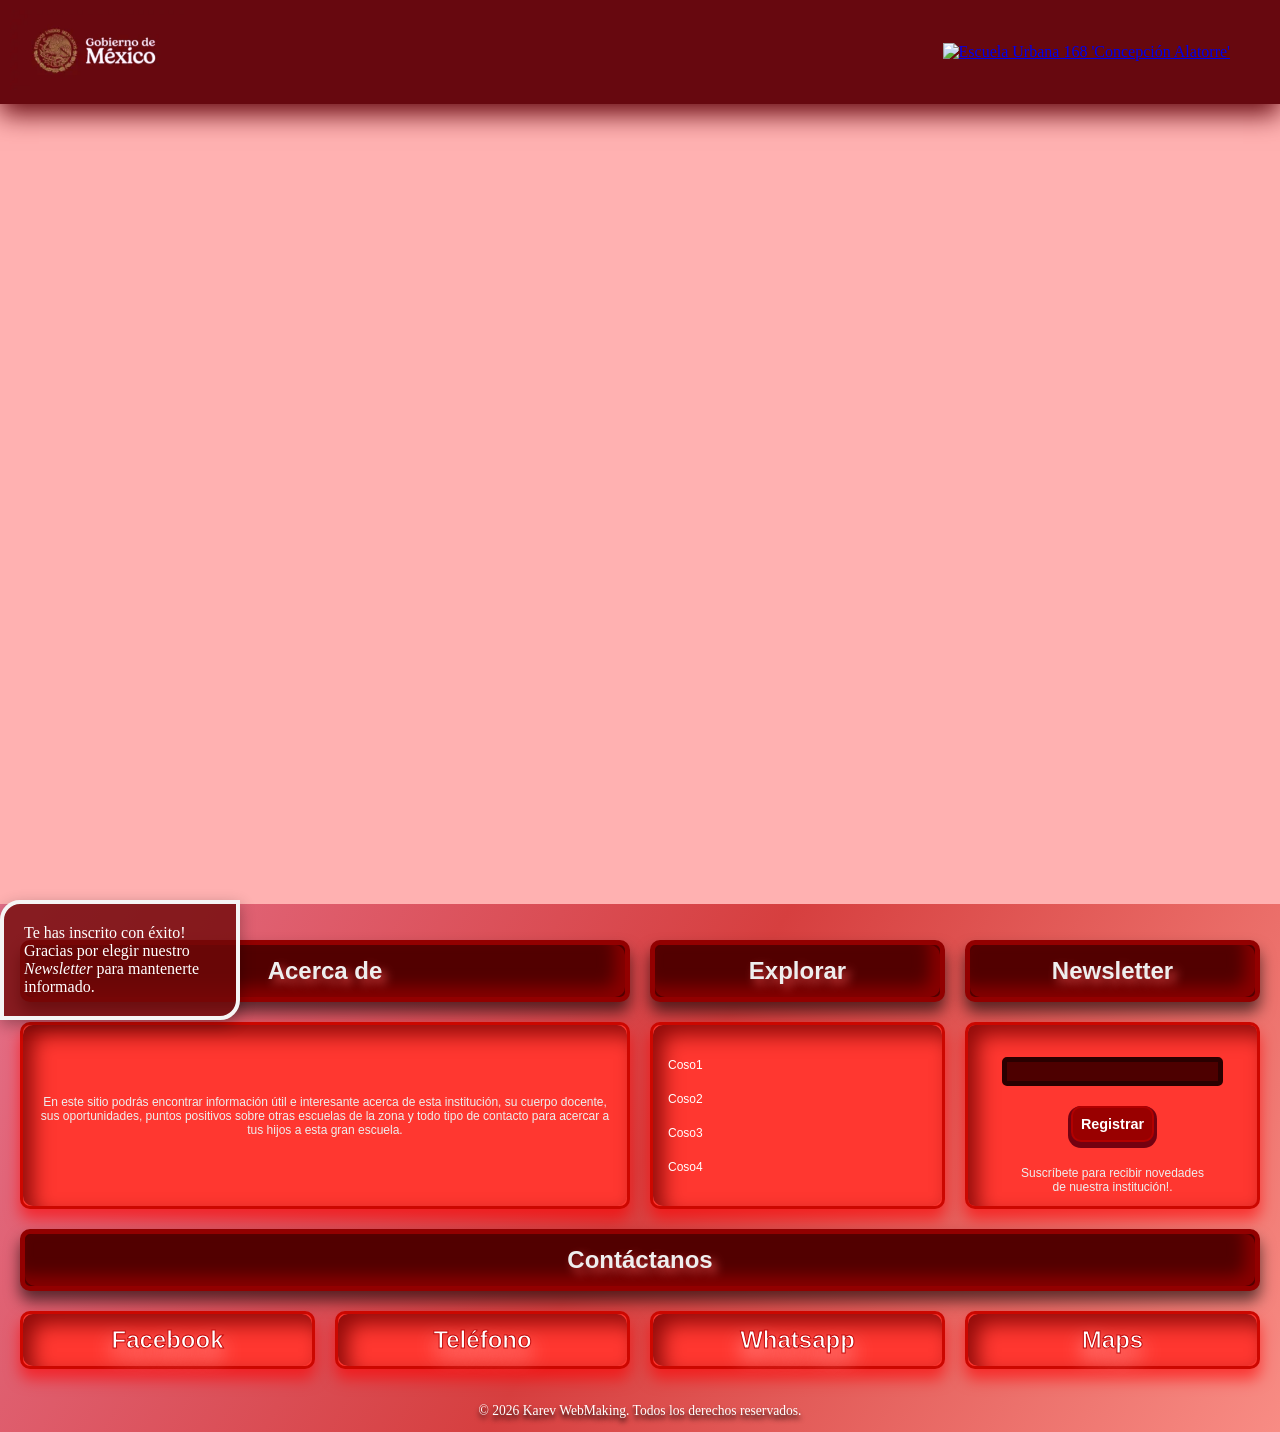
==== docentes.html @ 751da1e0 "Primeros pasos en Scripts, bugfixes y nueva pestaña: Docentes." ====
<!DOCTYPE html>
<html lang="es">
<head>
    <meta charset="UTF-8">
    <meta name="viewport" content="width=device-width, initial-scale=1.0">
    <title>Docentes</title>
    <meta name="stylecode" content="B10">
    <meta name="scriptcode" content="B10">

    <link crossorigin="anonymous" media="all" rel="stylesheet" href="./assets/styles/styles-9FDA4357EC.css">
    <link crossorigin="anonymous" media="all" rel="stylesheet" href="./assets/styles/styles-666F6F746572.css">
    <link rel="stylesheet" href="./assets/styles/styles-B10.css">
    <script crossorigin="anonymous" type="module" src="./assets/scripts/utility/verifyEmail.js"></script>
</head>
<body>
    <div id="main">
        <div id="header">
            <div id="header_container">
                <a href="https://www.gob.mx">
                    <img src="./assets/gob_logo.png" alt="Gobierno de México" id="gob_logo">
                </a>
                <a href="https://urbana-168.github.io/Plataforma-Urbana/">
                    <img src="./assets/school_logo.png" alt="Escuela Urbana 168 'Concepción Alatorre'"
                    id="school_logo">
                </a>
            </div>
        </div>
        <div id="body">

        </div>
        <div id="footer">
            <div id="footer_container">
                <table id="footer_content" title="Información complementaria del sitio">
                    <thead>
                        <tr>
                            <th class="footer_col_title" colspan="2">Acerca de</th>
                            <th class="footer_col_title">Explorar</th>
                            <th class="footer_col_title">Newsletter</th>
                        </tr>
                    </thead>
                    <tbody>
                        <tr>
                            <hr id="alt_footer_linebreak">
                            <td class="footer_col_content" colspan="2">
                                <p>
                                En este sitio podrás encontrar información útil e interesante
                                acerca de esta institución, su cuerpo docente, sus oportunidades,
                                puntos positivos sobre otras escuelas de la zona y todo tipo de
                                contacto para acercar a tus hijos a esta gran escuela.
                                </p>
                            </td>
                            <td class="footer_col_content">
                                <a href="" class="site_link">Coso1</a>
                                <a href="" class="site_link">Coso2</a>
                                <a href="" class="site_link">Coso3</a>
                                <a href="" class="site_link">Coso4</a>
                            </td>
                            <td class="footer_col_content" id="subscription">
                                <input type="email">
                                <button id="submit_email">Registrar</button>
                                <br>Suscríbete para recibir novedades
                                <br>de nuestra institución!.
                            </td>
                        </tr>
                    </tbody>
                    <thead>
                        <tr>
                            <th colspan="4" class="footer_col_title">Contáctanos</th>
                        </tr>
                    </thead>
                    <tbody>
                        <tr class="social_media_row">
                            <td class="footer_col_content">
                                <a href="https://www.facebook.com" class="social_media_refs" id="FB_link">Facebook</a>
                            </td>
                            <td class="footer_col_content">
                                <a href="tel:3336804534" class="social_media_refs" id="phone_link">Teléfono</a>
                            </td>
                            <td class="footer_col_content">
                                <a href="https://wa.me/..." class="social_media_refs" id="wasap_link">Whatsapp</a>
                            </td>
                            <td class="footer_col_content">
                                <a href="https://maps.app.goo.gl/kBNmxpm3B3s782jM6" class="social_media_refs" id="maps_linl">Maps</a>
                            </td>
                        </tr>
                    </tbody>
                </table>
                <footer id="rights_reserved">
                    <p>&copy; 2026 Karev WebMaking. Todos los derechos reservados.</p>
                </footer>
            </div>
            <div id="modal_mail_registrado">
                Te has inscrito con éxito! Gracias por elegir nuestro
                <em>Newsletter</em> para mantenerte informado.
            </div>
        </div>
    </div>
    <script type="module" src="./assets/scripts/scripts-B10.js"></script>
</body>
</html>
---- assets/styles/styles-9FDA4357EC.css ----
:root {
    --header-bg: rgb(103, 8, 15);
}

#header {
    display: flex;
    flex-direction: column;
}

#header_container {
    display: flex;
    flex-direction: row;
    justify-content: space-between;
    align-items: center;
    
    background-color: var(--header-bg);
    box-shadow: var(--header-bg) 0 10px 25px;
}

#gob_logo {
    width: 176px;
    height: 80px;
    max-height: 100%;
    object-fit: cover;
    padding: 10px 5px 10px 10px;
}

#school_logo {
    max-width: 100%;
    width: 136;
    height: 80px;
    object-fit: cover;
    padding: 10px 50px 10px 10px;
}

@media (max-width: 768px), (orientation: portrait) {
    #gob_logo {
        max-width: 100%;
        width: 88px;
        height: 40px;
    }

    #school_logo {
        width: 85;
        height: 50px;
    }
}
---- assets/styles/styles-666F6F746572.css ----
:root {
    --buttons-1: rgb(153, 0, 0);

    --input-bg1: rgb(77, 0, 0);
    --input-bg2: rgb(202,130,130);

    --footer-bg1: rgb(228, 112, 137);
    --footer-bg2: rgb(248, 140, 132);
    --footer-bg3: rgb(214, 63, 63);
    --footer-altbg1: rgb(82, 0, 16);
    --footer-altbg2: rgb(114, 13, 0);
    --footer-alt-deco1: rgb(255, 101, 101);
    --footer-titlebg: rgb(82, 0, 0);
    --footer-contentbg: rgb(255, 55, 48);
    --footer-modalbg: rgba(112, 8, 8, 0.80);

    --hover-scale: 1;
}

    @property --hover-scale {
        syntax: '<number>';
        inherits: false;
        initial-value: 1;
    }

#footer {
    width: 100%;
    margin-top: auto;
}

#footer_container {
    width: 100%;
    overflow-x: auto;
    margin: 0 auto;
    background: linear-gradient(120deg, var(--footer-bg1), var(--footer-bg3), var(--footer-bg2));
}

#footer_content {
    width: 100%;
    border-collapse: sepacrate;
    border-spacing: 20px;
    table-layout: fixed;
}

#alt_footer_linebreak {
    border: none;
}

.footer_col_title, .footer_col_content {
    padding: 12px 15px;
    
    font-family: Arial, Helvetica, sans-serif;
}

.footer_col_title {
    background-color: var(--footer-titlebg);
    color: #eeeeee;
    border: 5px solid #920000;
    border-radius: 10px;
    font-size: 24px;
    text-shadow: rgba(255, 85, 85, 0.8) 5px 5px 10px;
    box-shadow: 
        rgba(0, 0, 0, 0.6) 0 10px 15px,
        rgba(150,0,0,0.8) -10px -10px 16px inset;

    transition: 
        box-shadow 0.5s ease-in;
}

.footer_col_content {
    font-size: 12px;
    background-color: var(--footer-contentbg);
    color: #eeeeee;
    border: 3px solid #cc0700;
    border-radius: 10px;
    box-shadow: 
        rgba(119, 0, 0, 0.8) 10px 10px 20px inset,
        rgba(255, 0, 0, 0.6) 0 10px 15px;
    align-content: center;
    text-align: center;

    transition:
        box-shadow 0.5s ease-in;
}

.site_link {
    display: flex;
    color: white;
    text-decoration: none;
    align-self: center;
    justify-self: center;
    padding: 10px 0;
}

#subscription {
    display: flex;
    flex-direction: column;
    align-items: center;
}

#subscription input {
    margin: 20px 0;
    width: 80%;

    font-size: 15px;
    background-color: var(--input-bg1);
    border-color: rgb(from var(--input-bg1) calc(r - 35) g b);
    border-width: 5px;
    border-style: solid;
    border-radius: 5px;
    color: white;

    transition:
        color 0.2s ease-in-out,
        border-color 0.2s ease-in-out,
        background-color 0.3s ease,
        box-shadow 0.3s ease-in;
}

#subscription input:hover, #subscription input:focus {
    color: black;
    background-color: var(--input-bg2);
    border-color: rgb(from var(--input-bg1) calc(r + 135) calc(g + 80) calc(b + 100));
    box-shadow: rgba(0,0,0,0.6) 0 10px 15px;
}

#submit_email {
    max-width:fit-content;
    transform: scale(var(--hover-scale));
    padding: 8px;
    margin: 0 auto 10px auto;

    font-family: Arial, Helvetica, sans-serif;
    font-weight: 700;
    font-size: 0.9rem;
    color: white;
    background-color: var(--buttons-1);
    border: 2px solid rgb(from var(--buttons-1) calc(r + 25) g b);
    border-radius: 10px;
    box-shadow: rgb(116, 1, 16) 0 3px 0 3px;

    transition:
        --hover-scale 0.3s ease-in,
        box-shadow 0.3s ease-in-out,
        text-shadow 0.4s ease-in;
}

#submit_email:hover {
    --hover-scale: 1.2;

    cursor: pointer;
    box-shadow:
        rgb(116, 1, 16) 0 3px 0 3px,
        rgb(0,0,0,0.6) 0 7px 10px 5px;
    text-shadow: rgba(255, 255, 255, 0.5) 0 3px 10px;
}

#submit_email:active {
    --hover-scale: 0.9;
}

.footer_col_content:hover {
    cursor: default;
    box-shadow:
        rgba(255, 98, 98, 0.8) -10px -10px 20px inset,
        rgba(255, 0, 0, 0.6) 0 10px 15px;
}

.footer_col_title:hover {
    cursor: default;
    box-shadow:
        rgba(0, 0, 0, 0.6) 0 10px 15px,
        rgba(59, 7, 7, 0.6) 10px 10px 16px inset;
}

.social_media_row td{
    transform: scale(var(--hover-scale));

    transition: 
        --hover-scale 0.35s ease-in-out;
}

.social_media_row td:hover{
    --hover-scale: 1.1;
}

.social_media_refs {
    font-family:'Trebuchet MS', 'Lucida Sans Unicode', 'Lucida Grande', 'Lucida Sans', Arial, sans-serif;
    font-size: 1.5rem;
    font-weight: 900;
    color: rgb(255, 255, 255);
    -webkit-text-stroke-color: #c40d0d;
    -webkit-text-stroke-width: 1px;
    text-decoration: none;
    text-shadow: #ffb6b6 0 10px 20px;
    text-align: center;
}

.social_media_refs:hover {
    text-decoration: underline;
}

#rights_reserved {
    text-align: center;
    color: white;
    text-shadow: #000000 0 4px 5px;
    font-size: 0.85rem;
}

#modal_mail_registrado {
    position: fixed;
    bottom: 0;
    justify-self: center;
    width: 12rem;

    color: white;
    background-color: var(--footer-modalbg);
    padding: 20px;
    border: 4px solid whitesmoke;
    border-radius: 20px 0 20px 0;
    box-shadow: rgba(0,0,0,0.3) 0 5px 15px;

    transform: translateY(100%);
    transition:
        transform 1.3s ease-in-out;
}

#modal_mail_registrado.show {
    transform: translateY(-10rem);
}

@media (max-width: 768px), (orientation: portrait) {

    #footer_container {
        background: linear-gradient(220deg, var(--footer-altbg1), var(--footer-altbg2));
    }

    #footer_content, #footer_content thead, #footer_content tbody, #footer_content th, #footer_content td, #footer_content tr {
        display: block;
    }

    .footer_col_content, .footer_col_title {
        width: 50%;
        margin: 20px 50px;
        padding: 20px 10px;

        border: none;
        box-shadow: none;
        border-radius: 8px;
    }

    #footer_content thead tr th:not(:only-child){
        display: none;
    }

    .footer_col_title {
        border-bottom: 1px solid var(--footer-alt-deco1);
        background-color: lab(0% 0 0 / 0);
    }

    .footer_col_content {
        background-color: hwb(2 19% 0% / 0.35);
    }

    #footer_content tbody tr:not(.social_media_row) td:nth-child(1)::before {
        content: "Acerca de";
    }

    #footer_content tbody tr:not(.social_media_row) td:nth-child(2)::before {
        content: "Explorar";
    }

    #footer_content tbody tr:not(.social_media_row) td:nth-child(3)::before {
        content: "Newsletter";
    }

    #footer_content tbody tr:not(.social_media_row) td::before{
        padding: 10px;
        display: flex;
        flex-direction: column;
        align-items: center;

        font-family: Arial, Helvetica, sans-serif;
        font-size: 20px;
        font-weight: bold;
        text-shadow: rgba(255, 198, 198, 0.5) 0 5px 10px;
        border-bottom: 1px solid var(--footer-alt-deco1);
    }

    #alt_footer_linebreak {
        border-top: 2px solid var(--footer-alt-deco1);
        width: 100%;
    }

    #rights_reserved {
        border-top: 2px solid var(--footer-alt-deco1);
    }
}
---- assets/styles/styles-B10.css ----
:root {
    --main-bg: rgb(255, 177, 177);

    --hover-scale: 1;
}

    @property --hover-scale {
        syntax: '<number>';
        inherits: false;
        initial-value: 1;
    }

html {
    scroll-behavior: smooth;
}

body {
    background-color: var(--main-bg);
    padding: 0;
    margin: 0;
    display: flex;
    flex-direction: column;
    height: 100vh;
}

#main {
    max-width: 100vw;
}

#body {
    display: flex;
    flex: 1;
    height: 50rem;
}
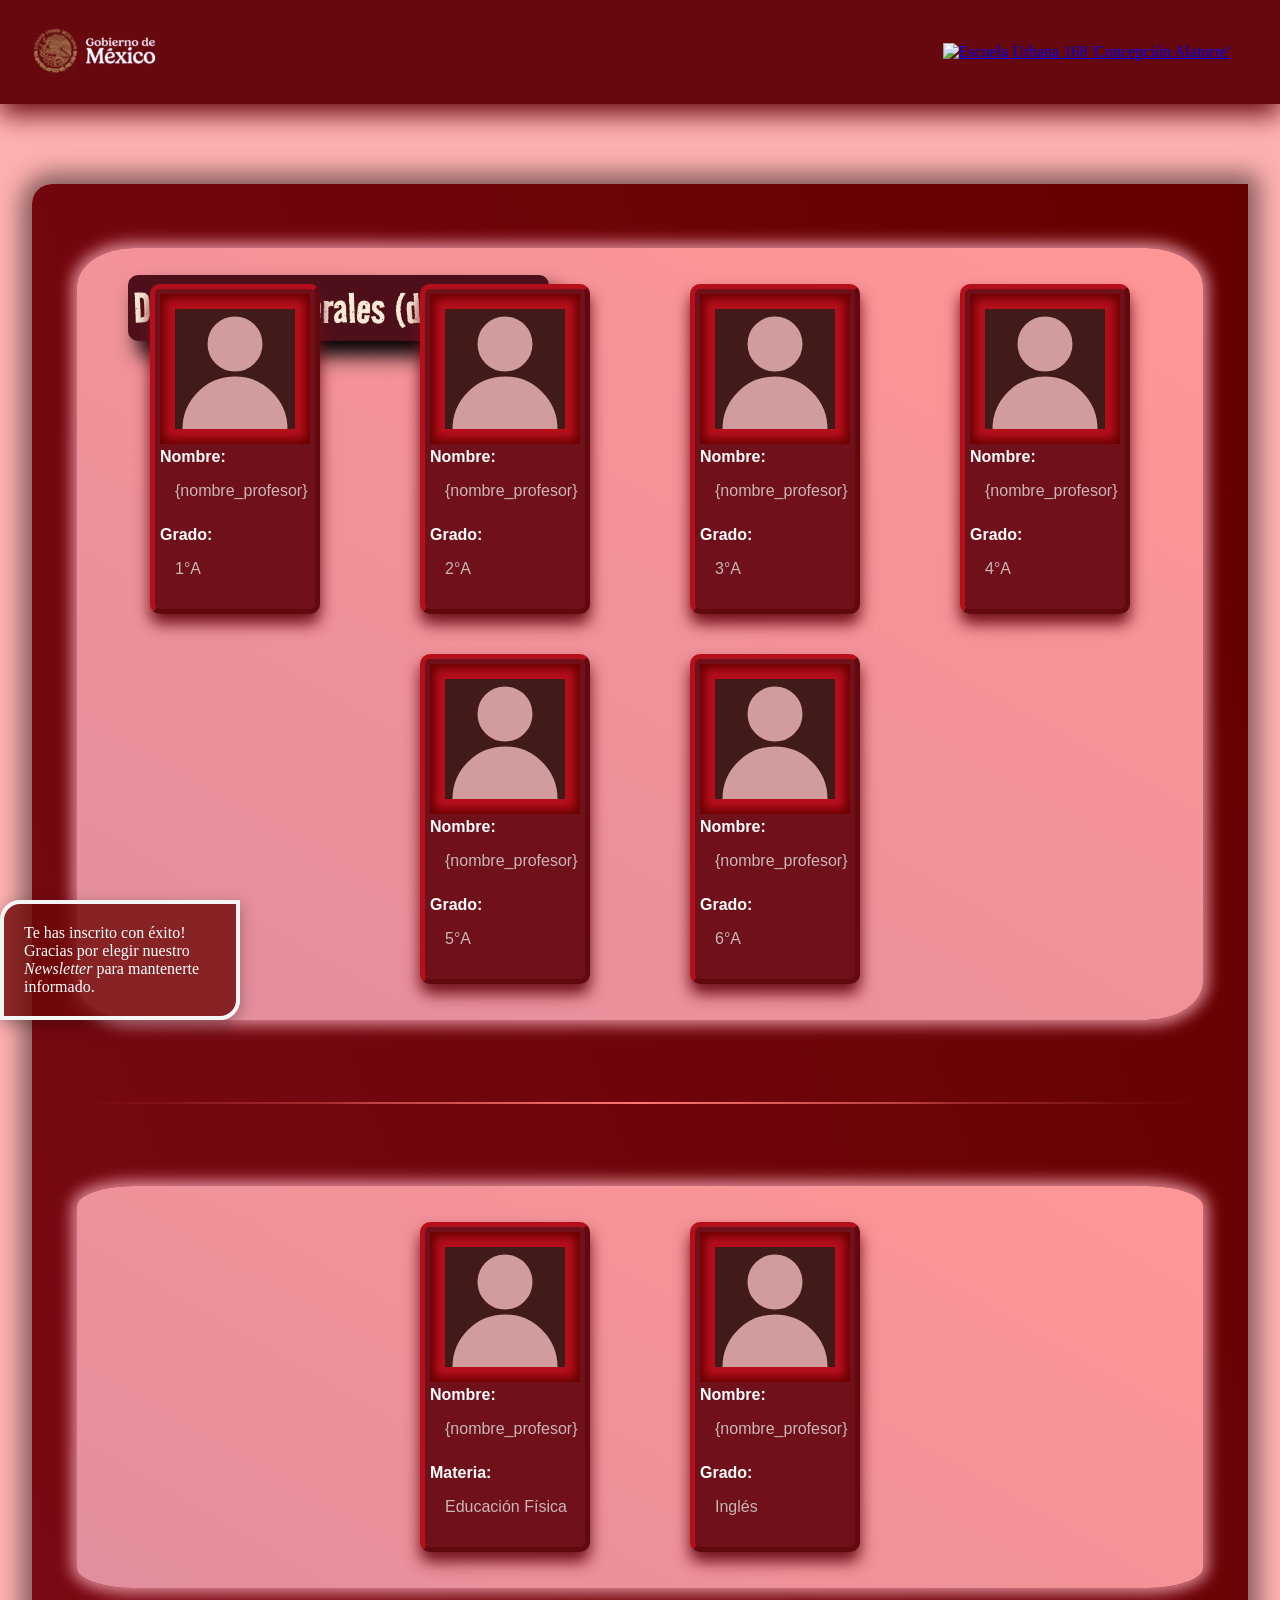
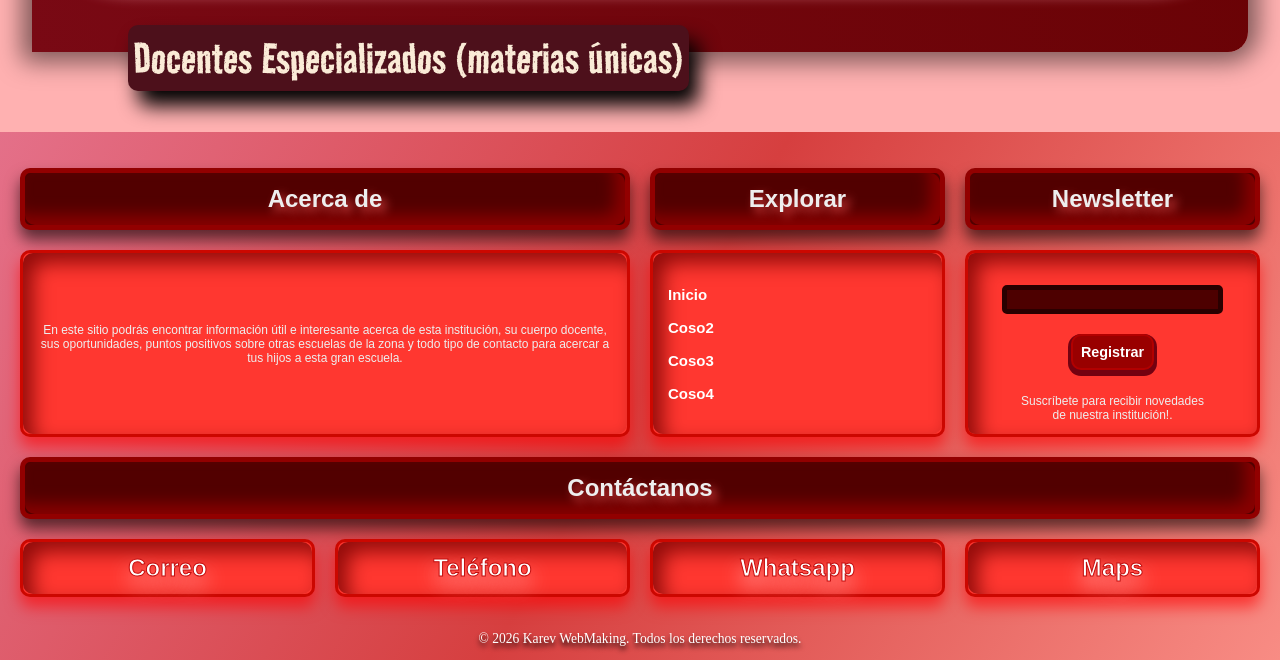
==== commit 94fd5b35: "Pestaña 'Docentes' v1.0 finalizada. Corrección y reorganización de Scripts." ====
--- a/docentes.html
+++ b/docentes.html
@@ -7,10 +7,16 @@
     <meta name="stylecode" content="B10">
     <meta name="scriptcode" content="B10">
 
-    <link crossorigin="anonymous" media="all" rel="stylesheet" href="./assets/styles/styles-9FDA4357EC.css">
-    <link crossorigin="anonymous" media="all" rel="stylesheet" href="./assets/styles/styles-666F6F746572.css">
+    <link rel="preconnect" href="https://fonts.googleapis.com">
+    <link rel="preconnect" href="https://fonts.gstatic.com" crossorigin>
+    <link href="https://fonts.googleapis.com/css2?family=Road+Rage&display=swap" rel="stylesheet">
+
+    <link crossorigin="anonymous" media="all" id="style-header" rel="stylesheet" href="./assets/styles/styles-9FDA4357EC.css">
+    <link crossorigin="anonymous" media="all" id="style-footer" rel="stylesheet" href="./assets/styles/styles-666F6F746572.css">
     <link rel="stylesheet" href="./assets/styles/styles-B10.css">
+
     <script crossorigin="anonymous" type="module" src="./assets/scripts/utility/verifyEmail.js"></script>
+    <script crossorigin="anonymous" type="module" src="./assets/scripts/script-66F6F746572.js" defer></script>
 </head>
 <body>
     <div id="main">
@@ -25,9 +31,163 @@
                 </a>
             </div>
         </div>
+
         <div id="body">
-
+            <div id="docentes_container">
+                <div class="docentes_content" id="doc_grupos">
+                    <h3>Docentes generales (de grupos)</h3>
+                    <div class="perfil_docente" id="doc_1">
+                        <svg width="150" height="150" viewBox="0 0 150 150"
+                        class="pfp_canvas">
+                            <path
+                                d="
+                                    M 50,50
+                                    A 25,25 0 1,1 100,50
+                                    A 25,25 0 1,1 50,50
+                                    m -25,85
+                                    a 50,50 0 1,1 100,0
+                                "
+                            />
+                        </svg>
+                        <span class="info_doc">
+                            Nombre: <p>{nombre_profesor}</p>
+                            Grado: <p>1°A</p>
+                        </span>
+                    </div>
+                    <div class="perfil_docente" id="doc_2">
+                        <svg width="150" height="150" viewBox="0 0 150 150"
+                        class="pfp_canvas">
+                            <path
+                                d="
+                                    M 50,50
+                                    A 25,25 0 1,1 100,50
+                                    A 25,25 0 1,1 50,50
+                                    m -25,85
+                                    a 50,50 0 1,1 100,0
+                                "
+                            />
+                        </svg>
+                        <span class="info_doc">
+                            Nombre: <p>{nombre_profesor}</p>
+                            Grado: <p>2°A</p>
+                        </span>
+                    </div>
+                    <div class="perfil_docente" id="doc_3">
+                        <svg width="150" height="150" viewBox="0 0 150 150"
+                        class="pfp_canvas">
+                            <path
+                                d="
+                                    M 50,50
+                                    A 25,25 0 1,1 100,50
+                                    A 25,25 0 1,1 50,50
+                                    m -25,85
+                                    a 50,50 0 1,1 100,0
+                                "
+                            />
+                        </svg>
+                        <span class="info_doc">
+                            Nombre: <p>{nombre_profesor}</p>
+                            Grado: <p>3°A</p>
+                        </span>
+                    </div>
+                    <div class="perfil_docente" id="doc_4">
+                        <svg width="150" height="150" viewBox="0 0 150 150"
+                        class="pfp_canvas">
+                            <path
+                                d="
+                                    M 50,50
+                                    A 25,25 0 1,1 100,50
+                                    A 25,25 0 1,1 50,50
+                                    m -25,85
+                                    a 50,50 0 1,1 100,0
+                                "
+                            />
+                        </svg>
+                        <span class="info_doc">
+                            Nombre: <p>{nombre_profesor}</p>
+                            Grado: <p>4°A</p>
+                        </span>
+                    </div>
+                    <div class="perfil_docente" id="doc_5">
+                        <svg width="150" height="150" viewBox="0 0 150 150"
+                        class="pfp_canvas">
+                            <path
+                                d="
+                                    M 50,50
+                                    A 25,25 0 1,1 100,50
+                                    A 25,25 0 1,1 50,50
+                                    m -25,85
+                                    a 50,50 0 1,1 100,0
+                                "
+                            />
+                        </svg>
+                        <span class="info_doc">
+                            Nombre: <p>{nombre_profesor}</p>
+                            Grado: <p>5°A</p>
+                        </span>
+                    </div>
+                    <div class="perfil_docente" id="doc_6">
+                        <svg width="150" height="150" viewBox="0 0 150 150"
+                        class="pfp_canvas">
+                            <path
+                                d="
+                                    M 50,50
+                                    A 25,25 0 1,1 100,50
+                                    A 25,25 0 1,1 50,50
+                                    m -25,85
+                                    a 50,50 0 1,1 100,0
+                                "
+                            />
+                        </svg>
+                        <span class="info_doc">
+                            Nombre: <p>{nombre_profesor}</p>
+                            Grado: <p>6°A</p>
+                        </span>
+                    </div>
+                </div>
+                <hr>
+                <div class="docentes_content" id="doc_materias">
+                    <h3>Docentes Especializados (materias únicas)</h3>
+                    <div class="perfil_docente" id="doc_PE">
+                        <svg width="150" height="150" viewBox="0 0 150 150"
+                        class="pfp_canvas">
+                            <path
+                                d="
+                                    M 50,50
+                                    A 25,25 0 1,1 100,50
+                                    A 25,25 0 1,1 50,50
+                                    m -25,85
+                                    a 50,50 0 1,1 100,0
+                                "
+                            />
+                        </svg>
+                        <span class="info_doc">
+                            Nombre: <p>{nombre_profesor}</p>
+                            Materia: <p>Educación Física</p>
+                        </span>
+                    </div>
+                    <div class="perfil_docente" id="doc_ENG">
+                        <svg width="150" height="150" viewBox="0 0 150 150"
+                        class="pfp_canvas">
+                            <path
+                                d="
+                                    M 50,50
+                                    A 25,25 0 1,1 100,50
+                                    A 25,25 0 1,1 50,50
+                                    m -25,85
+                                    a 50,50 0 1,1 100,0
+                                "
+                            />
+                        </svg>
+                        <span class="info_doc">
+                            Nombre: <p>{nombre_profesor}</p>
+                            Grado: <p>Inglés</p>
+                        </span>
+                    </div>
+                </div>
+            </div>
         </div>
+        
         <div id="footer">
             <div id="footer_container">
                 <table id="footer_content" title="Información complementaria del sitio">
@@ -50,7 +210,7 @@
                                 </p>
                             </td>
                             <td class="footer_col_content">
-                                <a href="" class="site_link">Coso1</a>
+                                <a href="./index.html" class="site_link">Inicio</a>
                                 <a href="" class="site_link">Coso2</a>
                                 <a href="" class="site_link">Coso3</a>
                                 <a href="" class="site_link">Coso4</a>
@@ -71,7 +231,7 @@
                     <tbody>
                         <tr class="social_media_row">
                             <td class="footer_col_content">
-                                <a href="https://www.facebook.com" class="social_media_refs" id="FB_link">Facebook</a>
+                                <a href="mailto:karev.becerra19@gmail.com" class="social_media_refs" id="mail_link">Correo</a>
                             </td>
                             <td class="footer_col_content">
                                 <a href="tel:3336804534" class="social_media_refs" id="phone_link">Teléfono</a>
--- a/assets/styles/styles-9FDA4357EC.css
+++ b/assets/styles/styles-9FDA4357EC.css
@@ -5,6 +5,7 @@
 #header {
     display: flex;
     flex-direction: column;
+    width: 100%;
 }
 
 #header_container {
--- a/assets/styles/styles-666F6F746572.css
+++ b/assets/styles/styles-666F6F746572.css
@@ -85,11 +85,18 @@
 
 .site_link {
     display: flex;
-    color: white;
-    text-decoration: none;
     align-self: center;
     justify-self: center;
-    padding: 10px 0;
+    padding: 8px 0;
+    
+    color: white;
+    font-weight: bolder;
+    font-size: 15px;
+    text-decoration: none;
+}
+
+.site_link:hover {
+    text-decoration: underline;
 }
 
 #subscription {
--- a/assets/styles/styles-B10.css
+++ b/assets/styles/styles-B10.css
@@ -1,5 +1,17 @@
 :root {
     --main-bg: rgb(255, 177, 177);
+
+    --frame-bg11: rgb(121, 9, 20);
+    --frame-bg12: rgb(100, 0, 0);
+    --frame-border1: rgb(70, 12, 12);
+
+    --frame-bg21: rgb(255, 150, 150);
+    --frame-bg22: rgb(226, 142, 156);
+
+    --pfp-bg: rgb(65, 26, 26);
+    --pfp-fg: rgb(209, 156, 156);
+    --pfp-border: rgb(182, 15, 28);
+    --info-bg: rgb(112, 16, 27);
 
     --hover-scale: 1;
 }
@@ -24,11 +36,124 @@
 }
 
 #main {
-    max-width: 100vw;
+    max-width: 100%;
 }
 
 #body {
     display: flex;
+    flex-direction: column;
     flex: 1;
-    height: 50rem;
+    height: fit-content;
+    width: 100%;
+}
+
+#docentes_container {
+    display: flex;
+    flex-direction: column;
+    align-items: center;
+    width: 90%;
+    padding: 2rem;
+    margin: 5rem auto;
+
+    background: linear-gradient(70deg, var(--frame-bg11), var(--frame-bg12));
+    border-radius: 20px 0 20px 0;
+    box-shadow: rgba(0,0,0,0.5) 0 0 25px 10px;
+}
+
+#docentes_container hr {
+    border: none;
+    width: 100%;
+    height: 2px;
+    background: linear-gradient(to right, transparent, #ff7575, transparent);
+    border-radius: 50%;
+    margin: 50px 0;
+}
+
+.docentes_content {
+    width: 95%;
+    display: flex;
+    flex-wrap: wrap;
+    flex-direction: row;
+    justify-content: center;
+    align-items: center;
+    margin: 2rem;
+    padding: 1rem;
+
+    background: linear-gradient(210deg, var(--frame-bg21), var(--frame-bg22));
+    border-radius: 5%;
+    box-shadow: var(--frame-bg22) 0 0 15px 5px;
+}
+
+.docentes_content h3 {
+    position: absolute;
+
+    font-family: "Road Rage", sans-serif;
+    font-weight: 400;
+    font-style: normal;
+    font-size: 50px;
+
+    background-color: rgb(from var(--info-bg) calc(r - 35) g b);
+    color: antiquewhite;
+    padding: 5px;
+    border-radius: 10px;
+    box-shadow: #000 10px 15px 20px;
+}
+
+.docentes_content:nth-child(1) h3 {
+    top: 25%;
+    left: 10%;
+}
+
+.docentes_content:nth-child(3) h3 {
+    top: 175%;
+    left: 10%;
+}
+
+.perfil_docente {
+    max-width: 150px;
+    margin: 20px 50px;
+    padding: 5px;
+    
+    background-color: var(--info-bg);
+    border: 5px outset var(--pfp-border);
+    border-radius: 10px;
+    box-shadow: var(--info-bg) 0 10px 15px;
+
+    transform: scale(var(--hover-scale));
+    transition: 
+        --hover-scale 0.5s ease-in-out;
+}
+
+.perfil_docente:hover {
+    --hover-scale: 1.1;
+    cursor: default;
+}
+
+.pfp_canvas {
+    background-color: var(--pfp-bg);
+    box-shadow:
+        rgb(105, 0, 0) 0 0 10px 5px inset,
+        var(--pfp-border) 0 0 0 15px inset;
+}
+
+.pfp_canvas path {
+    stroke: var(--pfp-fg);
+    stroke-width: 5px;
+    fill: var(--pfp-fg);
+}
+
+.info_doc {
+    font-family: Verdana, Geneva, Tahoma, sans-serif;
+    font-weight: bolder;
+    color: white;
+
+    overflow-wrap: break-word;
+    hyphens: auto;
+}
+
+.info_doc p{
+    color: rgb(202, 182, 182);
+    font-weight: normal;
+
+    padding: 0 0 10px 15px;
 }
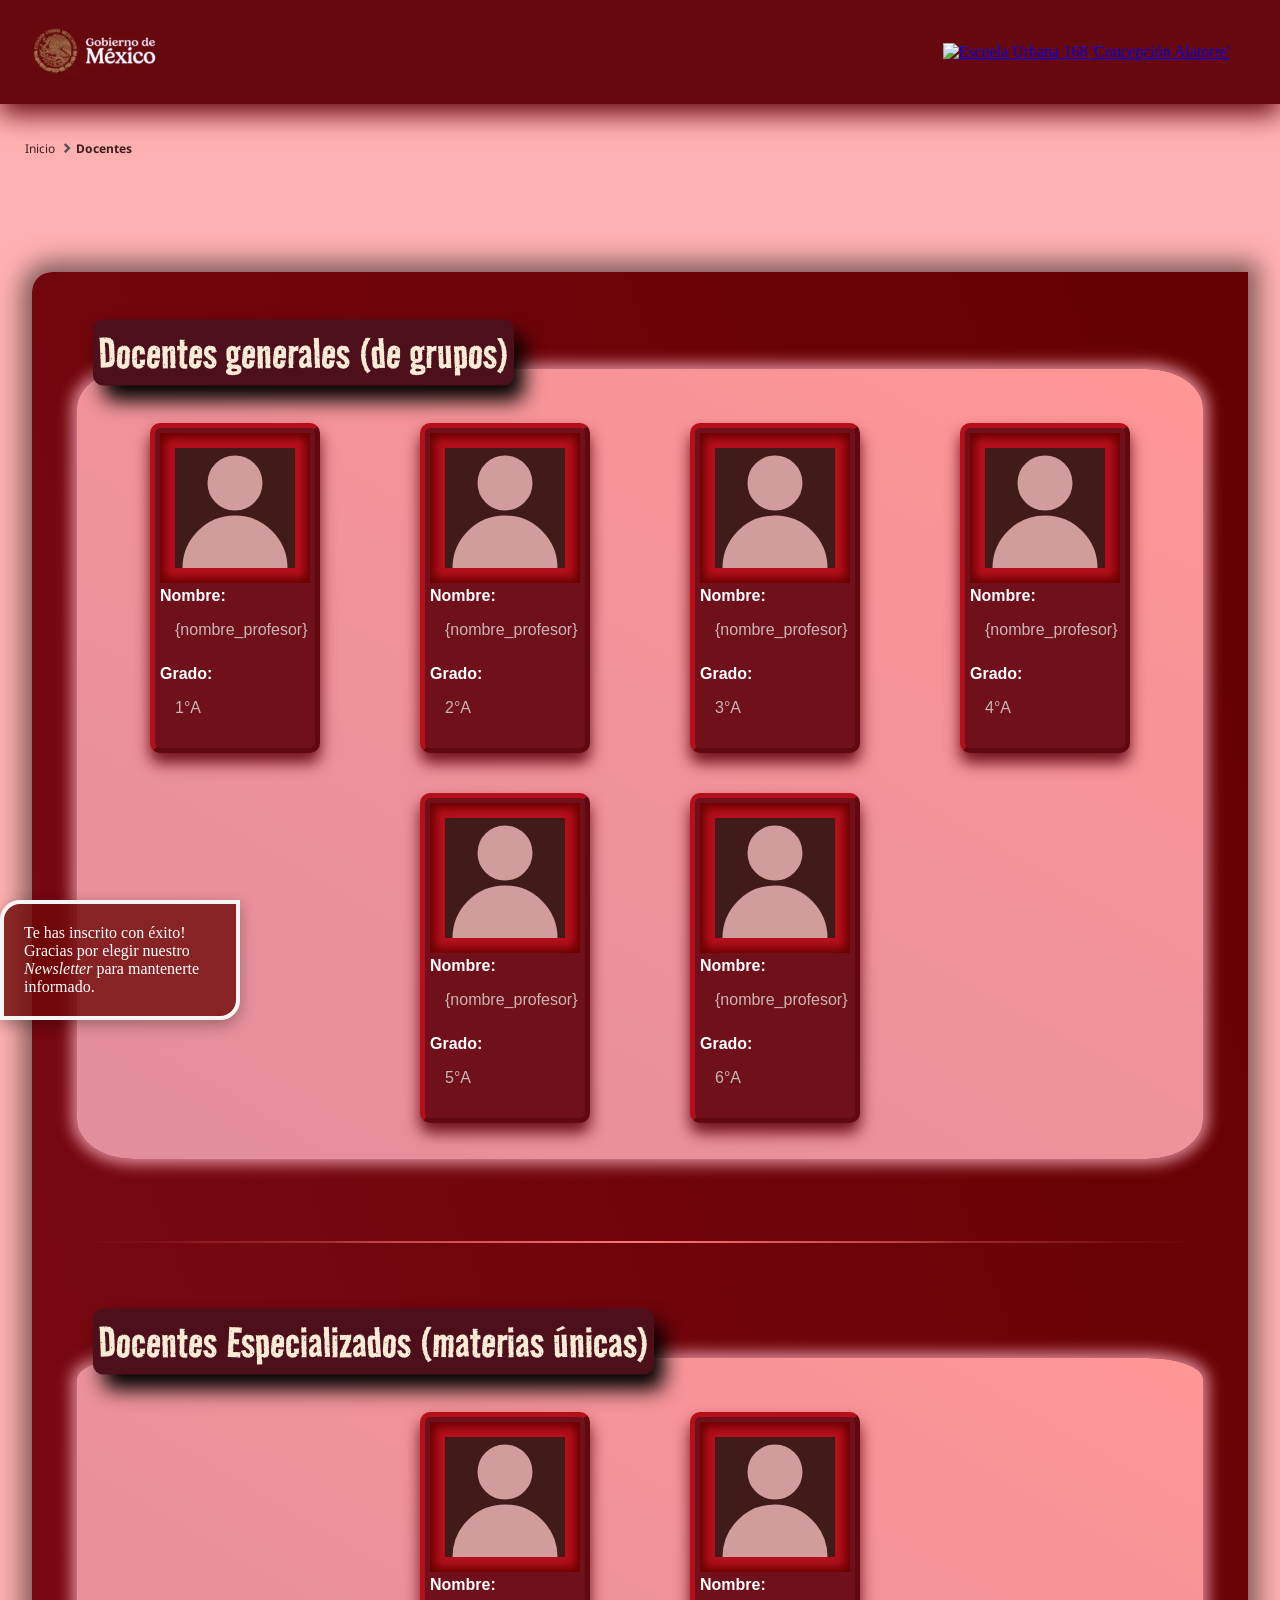
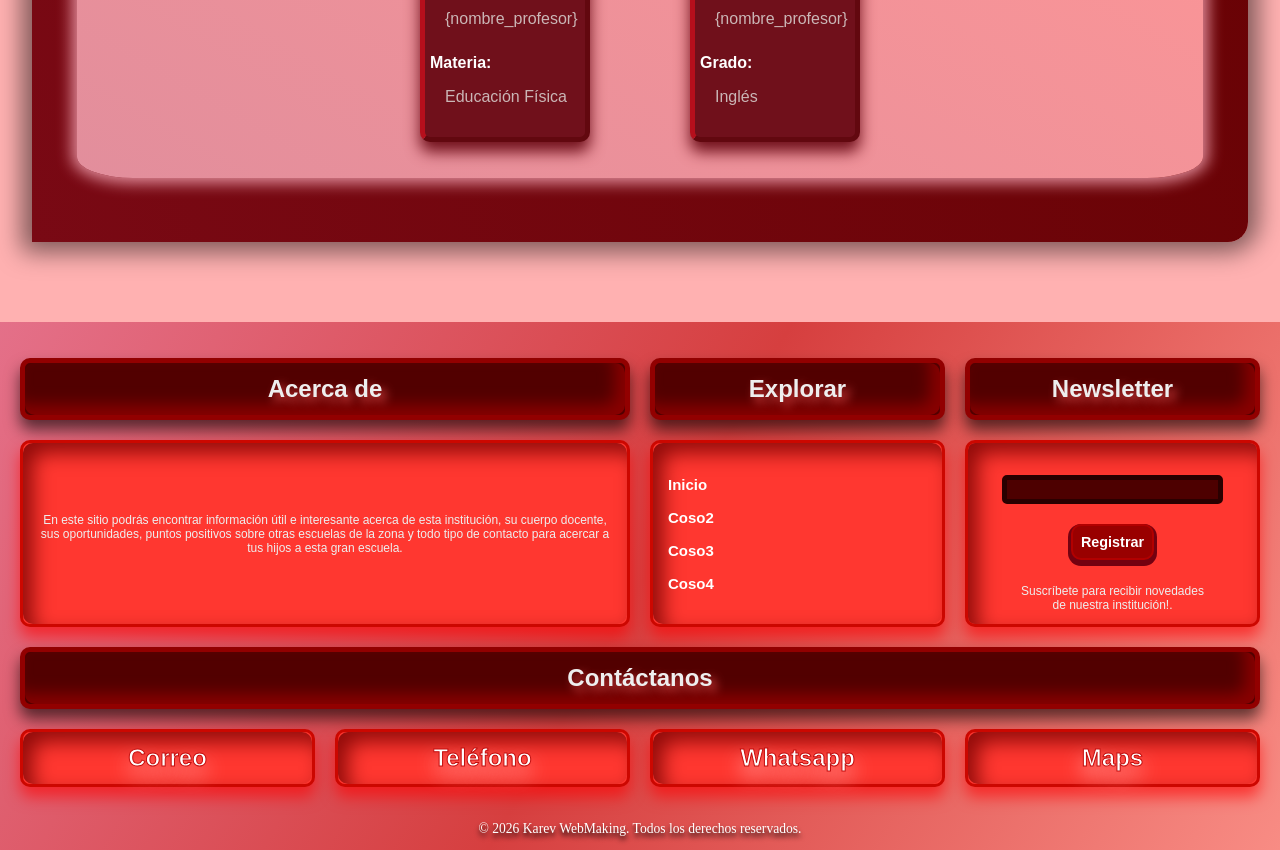
==== commit 1f5c7e70: "Responsividad en pestaña 'Docentes' + iniciativa Breadcrumb" ====
--- a/docentes.html
+++ b/docentes.html
@@ -10,9 +10,11 @@
     <link rel="preconnect" href="https://fonts.googleapis.com">
     <link rel="preconnect" href="https://fonts.gstatic.com" crossorigin>
     <link href="https://fonts.googleapis.com/css2?family=Road+Rage&display=swap" rel="stylesheet">
+    <link href="https://fonts.googleapis.com/css2?family=Noto+Sans:ital,wght@0,100..900;1,100..900&display=swap" rel="stylesheet">
 
     <link crossorigin="anonymous" media="all" id="style-header" rel="stylesheet" href="./assets/styles/styles-9FDA4357EC.css">
     <link crossorigin="anonymous" media="all" id="style-footer" rel="stylesheet" href="./assets/styles/styles-666F6F746572.css">
+    <link crossorigin="anonymous" media="all" id="style-breadcrumb" rel="stylesheet" href="./assets/styles/styles-62726561646372756D62.css">
     <link rel="stylesheet" href="./assets/styles/styles-B10.css">
 
     <script crossorigin="anonymous" type="module" src="./assets/scripts/utility/verifyEmail.js"></script>
@@ -32,10 +34,19 @@
             </div>
         </div>
 
+        <div id="breadcrumb_container">
+            <ol id="breadcrumb_content">
+                <li>
+                    <a href="./index.html">Inicio</a>
+                </li>
+                <li class="active">Docentes</li>
+            </ol>
+        </div>
+
         <div id="body">
             <div id="docentes_container">
-                <div class="docentes_content" id="doc_grupos">
-                    <h3>Docentes generales (de grupos)</h3>
+                <fieldset class="docentes_content" id="doc_grupos">
+                    <legend>Docentes generales (de grupos)</legend>
                     <div class="perfil_docente" id="doc_1">
                         <svg width="150" height="150" viewBox="0 0 150 150"
                         class="pfp_canvas">
@@ -144,10 +155,10 @@
                             Grado: <p>6°A</p>
                         </span>
                     </div>
-                </div>
+                </fieldset>
                 <hr>
-                <div class="docentes_content" id="doc_materias">
-                    <h3>Docentes Especializados (materias únicas)</h3>
+                <fieldset class="docentes_content" id="doc_materias">
+                    <legend>Docentes Especializados (materias únicas)</legend>
                     <div class="perfil_docente" id="doc_PE">
                         <svg width="150" height="150" viewBox="0 0 150 150"
                         class="pfp_canvas">
@@ -184,7 +195,7 @@
                             Grado: <p>Inglés</p>
                         </span>
                     </div>
-                </div>
+                </fieldset>
             </div>
         </div>
         
@@ -240,7 +251,7 @@
                                 <a href="https://wa.me/..." class="social_media_refs" id="wasap_link">Whatsapp</a>
                             </td>
                             <td class="footer_col_content">
-                                <a href="https://maps.app.goo.gl/kBNmxpm3B3s782jM6" class="social_media_refs" id="maps_linl">Maps</a>
+                                <a href="https://maps.app.goo.gl/fYxd1279yXWZudLr7" class="social_media_refs" id="maps_linl">Maps</a>
                             </td>
                         </tr>
                     </tbody>
--- a/assets/styles/styles-62726561646372756D62.css
+++ b/assets/styles/styles-62726561646372756D62.css
@@ -0,0 +1,46 @@
+@charset "UTF-8";
+
+:root {
+    --bc-fg: rgb(63, 30, 30);
+}
+
+@font-face {
+    font-family: icogobmx;
+    src: url("./fonts/icogobmx.woff?xc1rry");
+    font-weight: 400;
+    font-style: normal;
+}
+
+#breadcrumb_content {
+    padding: 35px 25px;
+    margin: 0 auto;
+    list-style: none;
+}
+
+#breadcrumb_content li {
+    display: inline-block;
+    font-family: "Noto Sans", sans-serif;
+    font-size: 12px;
+    color: var(--bc-fg)
+}
+
+#breadcrumb_content li.active {
+    font-weight: bolder;
+}
+
+#breadcrumb_content li a {
+    color: var(--bc-fg);
+    text-decoration: none;
+}
+
+#breadcrumb_content li a:hover {
+    text-decoration: underline;
+}
+
+#breadcrumb_content li:not(:nth-child(1))::before {
+    content: "\e600";
+    font-family: icogobmx;
+    font-size: 10px;
+    color: #545454;
+    padding: 0 5px;
+}
--- a/assets/styles/styles-B10.css
+++ b/assets/styles/styles-B10.css
@@ -37,6 +37,8 @@
 
 #main {
     max-width: 100%;
+    display: flex;
+    flex-direction: column;
 }
 
 #body {
@@ -80,13 +82,12 @@
     padding: 1rem;
 
     background: linear-gradient(210deg, var(--frame-bg21), var(--frame-bg22));
+    border: none;
     border-radius: 5%;
     box-shadow: var(--frame-bg22) 0 0 15px 5px;
 }
 
-.docentes_content h3 {
-    position: absolute;
-
+.docentes_content legend {
     font-family: "Road Rage", sans-serif;
     font-weight: 400;
     font-style: normal;
@@ -97,16 +98,10 @@
     padding: 5px;
     border-radius: 10px;
     box-shadow: #000 10px 15px 20px;
-}
 
-.docentes_content:nth-child(1) h3 {
-    top: 25%;
-    left: 10%;
-}
-
-.docentes_content:nth-child(3) h3 {
-    top: 175%;
-    left: 10%;
+    display: inline-block;
+    transform: translateY(-25%);
+    margin-bottom: -15px;
 }
 
 .perfil_docente {
@@ -156,4 +151,30 @@
     font-weight: normal;
 
     padding: 0 0 10px 15px;
+}
+
+@media (max-width: 768px), (orientation: portrait) {
+    #docentes_container {
+        width: 70%;
+    }
+
+    .docentes_content {
+        width: 80%;
+        box-shadow: none;
+        border-radius: 50px;
+    }
+
+    .docentes_content legend {
+        font-size: 30px;
+    }
+
+    .perfil_docente {
+        margin: 20px 20px;
+    }
+
+    .pfp_canvas {
+        box-shadow:
+            rgb(95, 0, 0) 0 0 10px 15px inset,
+            var(--pfp-bg) 0 0 0 15px inset;
+    }
 }
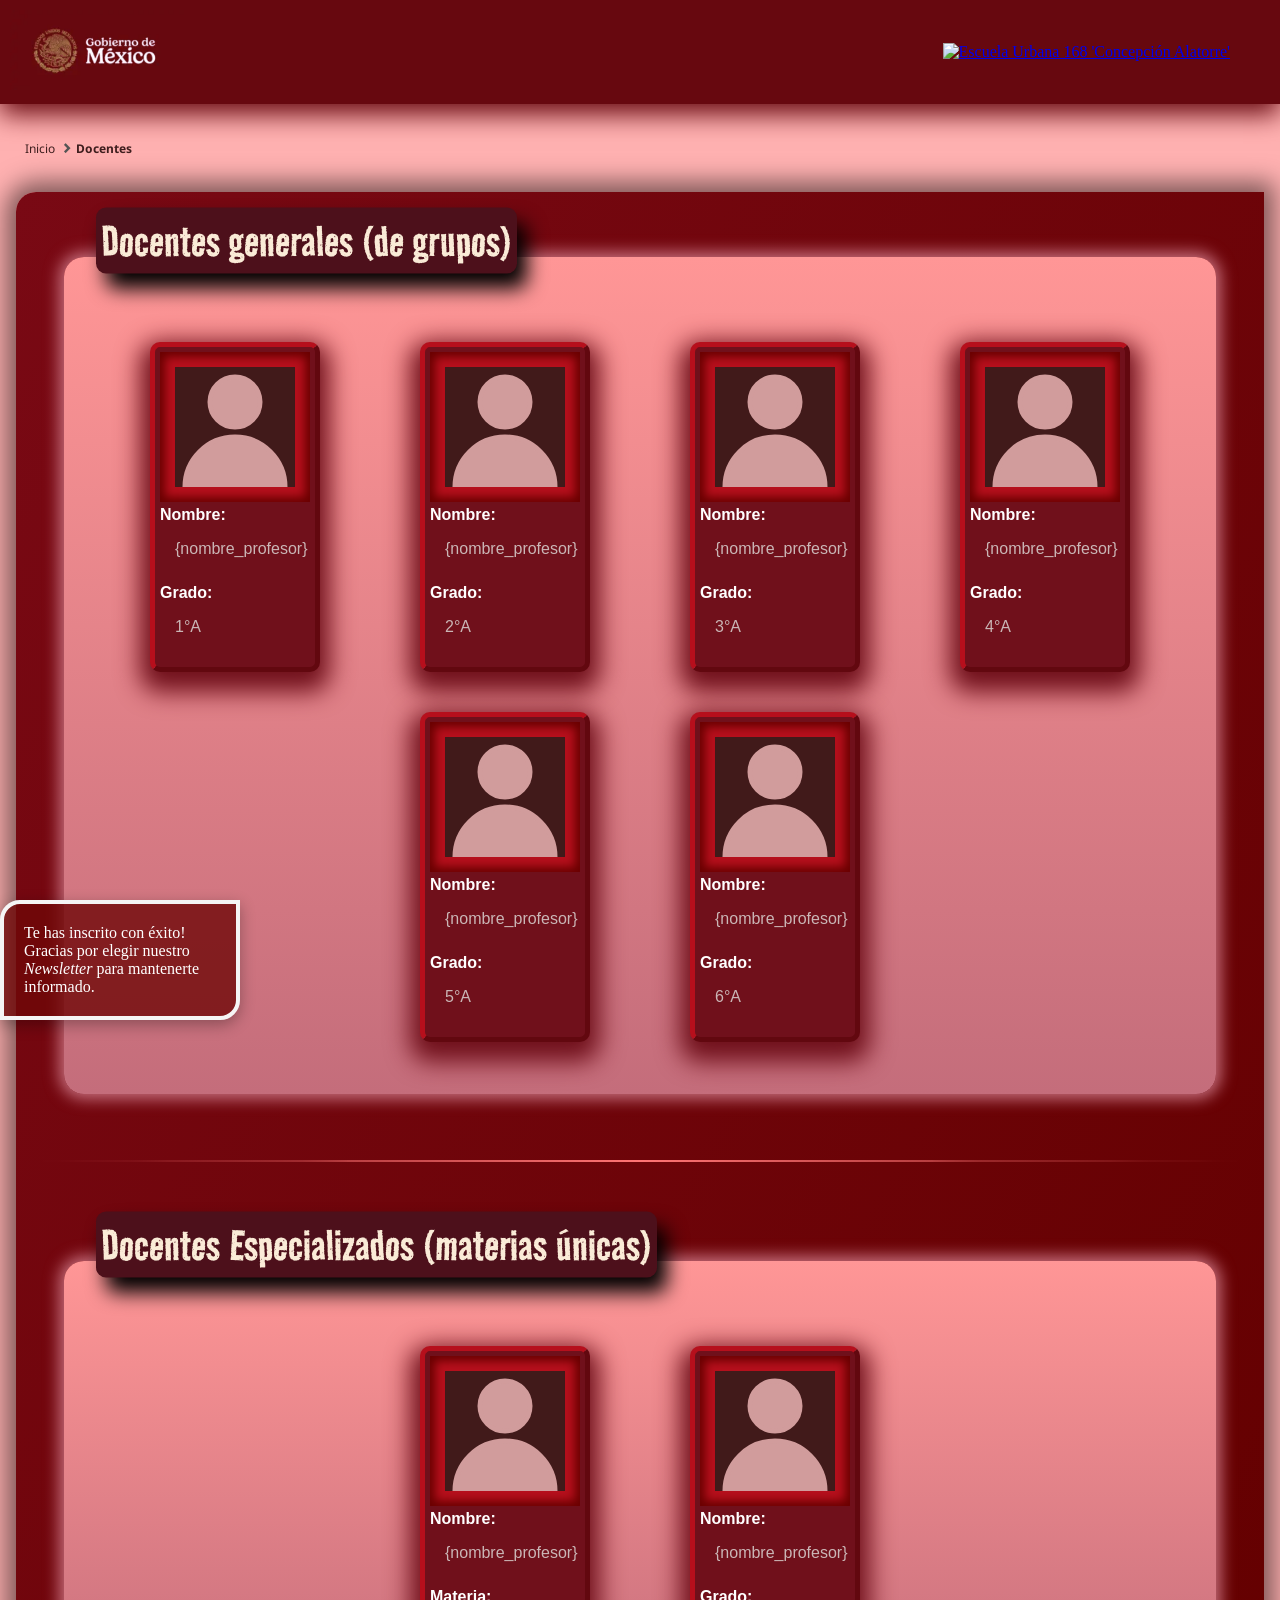
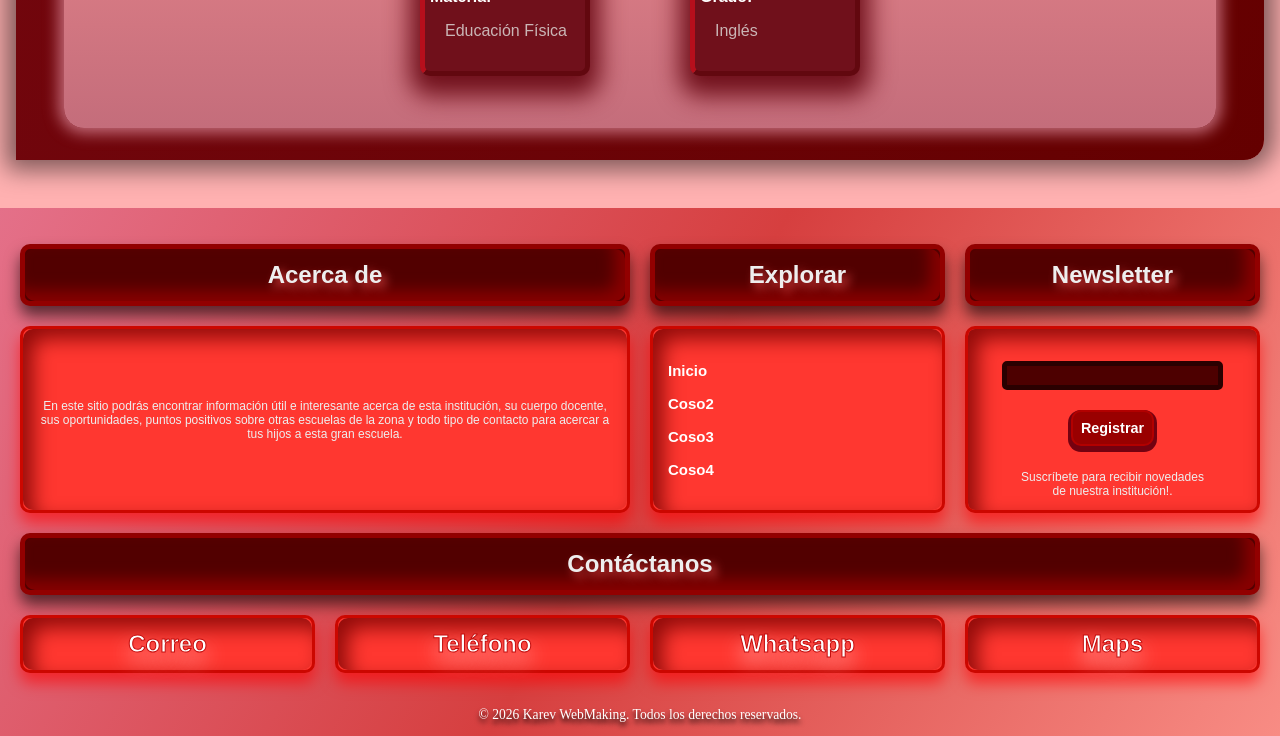
==== commit dcac8ce2: "Incorporación de ícono de página" ====
--- a/docentes.html
+++ b/docentes.html
@@ -4,6 +4,7 @@
     <meta charset="UTF-8">
     <meta name="viewport" content="width=device-width, initial-scale=1.0">
     <title>Docentes</title>
+    <link rel="icon" href="./assets/favicon.png">
     <meta name="stylecode" content="B10">
     <meta name="scriptcode" content="B10">
 
--- a/assets/styles/styles-B10.css
+++ b/assets/styles/styles-B10.css
@@ -6,7 +6,7 @@
     --frame-border1: rgb(70, 12, 12);
 
     --frame-bg21: rgb(255, 150, 150);
-    --frame-bg22: rgb(226, 142, 156);
+    --frame-bg22: rgb(196, 109, 123);
 
     --pfp-bg: rgb(65, 26, 26);
     --pfp-fg: rgb(209, 156, 156);
@@ -50,14 +50,16 @@
 }
 
 #docentes_container {
+    width: calc(100% - 4rem);
     display: flex;
     flex-direction: column;
     align-items: center;
-    width: 90%;
-    padding: 2rem;
-    margin: 5rem auto;
+    margin: 0 auto 3rem auto;
+    padding: 1rem;
 
-    background: linear-gradient(70deg, var(--frame-bg11), var(--frame-bg12));
+    background: linear-gradient(120deg, var(--frame-bg11), var(--frame-bg12));
+    background-repeat: no-repeat;
+    background-size: cover;
     border-radius: 20px 0 20px 0;
     box-shadow: rgba(0,0,0,0.5) 0 0 25px 10px;
 }
@@ -72,18 +74,23 @@
 }
 
 .docentes_content {
-    width: 95%;
+    width: calc(100% - 4rem);
+    margin: 1rem 2rem;
+    padding: 2rem;
+    box-sizing: border-box;
+
     display: flex;
+    max-height: fit-content;
     flex-wrap: wrap;
     flex-direction: row;
     justify-content: center;
     align-items: center;
-    margin: 2rem;
-    padding: 1rem;
 
-    background: linear-gradient(210deg, var(--frame-bg21), var(--frame-bg22));
+    background: linear-gradient(180deg, var(--frame-bg21), var(--frame-bg22));
+    background-repeat: no-repeat;
+    background-size: contain;
     border: none;
-    border-radius: 5%;
+    border-radius: 20px;
     box-shadow: var(--frame-bg22) 0 0 15px 5px;
 }
 
@@ -101,7 +108,6 @@
 
     display: inline-block;
     transform: translateY(-25%);
-    margin-bottom: -15px;
 }
 
 .perfil_docente {
@@ -112,7 +118,7 @@
     background-color: var(--info-bg);
     border: 5px outset var(--pfp-border);
     border-radius: 10px;
-    box-shadow: var(--info-bg) 0 10px 15px;
+    box-shadow: var(--info-bg) 0 10px 25px 10px;
 
     transform: scale(var(--hover-scale));
     transition: 
@@ -155,13 +161,13 @@
 
 @media (max-width: 768px), (orientation: portrait) {
     #docentes_container {
-        width: 70%;
+        width: calc(100% - 8rem);
     }
 
     .docentes_content {
         width: 80%;
-        box-shadow: none;
-        border-radius: 50px;
+        margin: 0;
+        padding: 0;
     }
 
     .docentes_content legend {
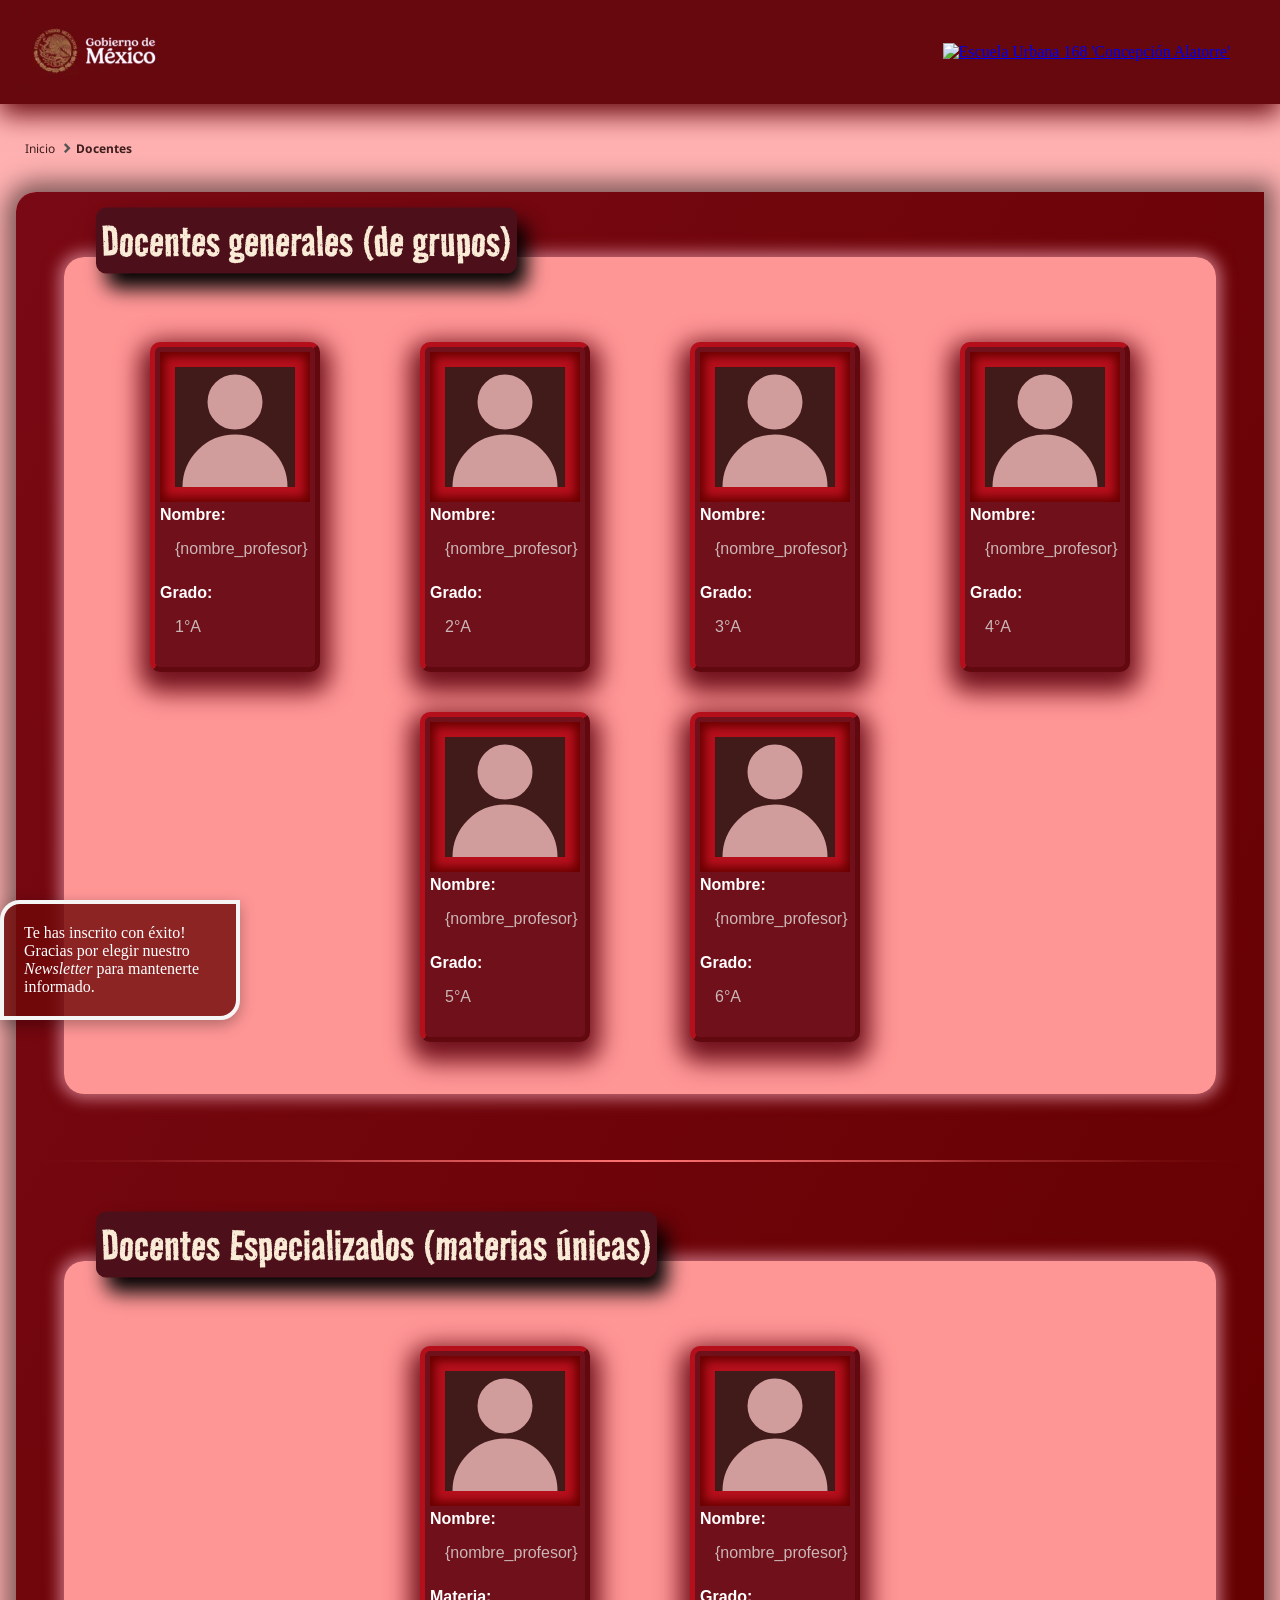
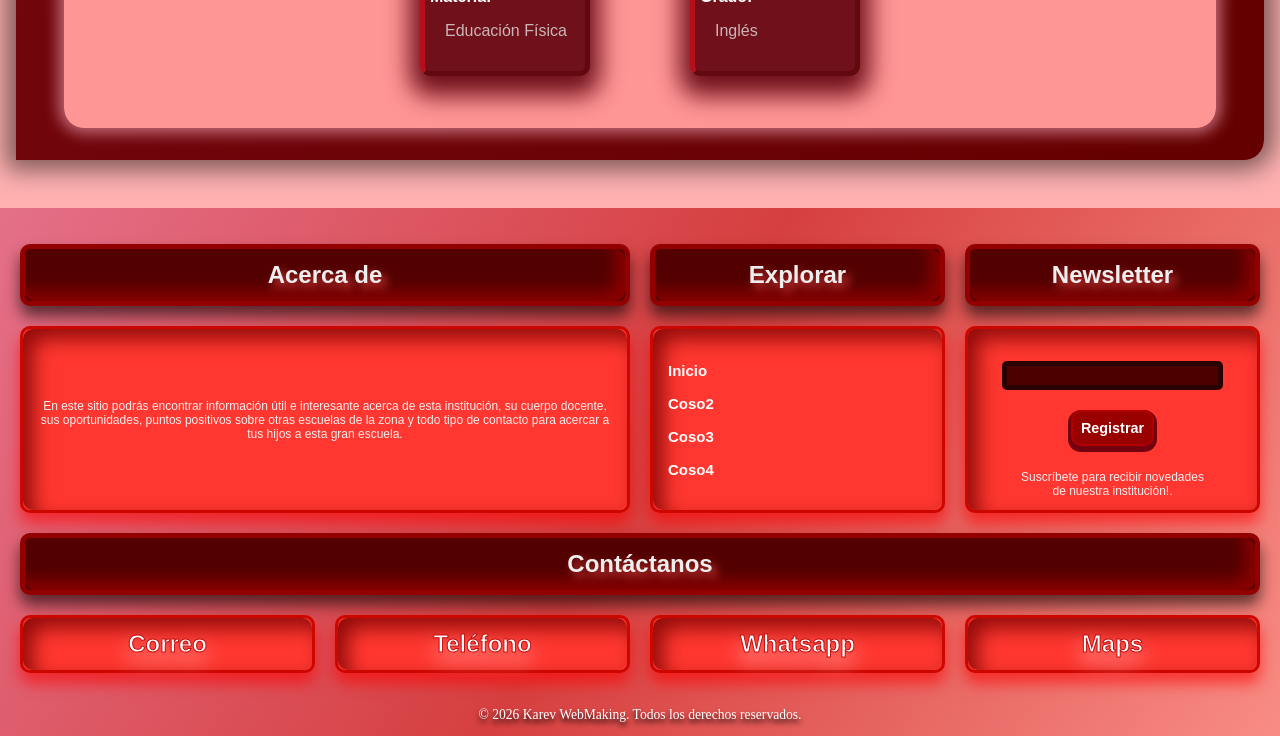
==== commit 43f3d7e1: "Ya ni sé q poner, ojalá se arregle con esto" ====
--- a/docentes.html
+++ b/docentes.html
@@ -5,6 +5,7 @@
     <meta name="viewport" content="width=device-width, initial-scale=1.0">
     <title>Docentes</title>
     <link rel="icon" href="./assets/favicon.png">
+    <link rel="apple-touch-icon" href="./assets/favicon.png">
     <meta name="stylecode" content="B10">
     <meta name="scriptcode" content="B10">
 
--- a/assets/styles/styles-B10.css
+++ b/assets/styles/styles-B10.css
@@ -75,6 +75,7 @@
 
 .docentes_content {
     width: calc(100% - 4rem);
+    height: fit-content;
     margin: 1rem 2rem;
     padding: 2rem;
     box-sizing: border-box;
@@ -86,9 +87,7 @@
     justify-content: center;
     align-items: center;
 
-    background: linear-gradient(180deg, var(--frame-bg21), var(--frame-bg22));
-    background-repeat: no-repeat;
-    background-size: contain;
+    background-color: var(--frame-bg21);
     border: none;
     border-radius: 20px;
     box-shadow: var(--frame-bg22) 0 0 15px 5px;
@@ -162,6 +161,7 @@
 @media (max-width: 768px), (orientation: portrait) {
     #docentes_container {
         width: calc(100% - 8rem);
+        border-radius: 20px;
     }
 
     .docentes_content {
